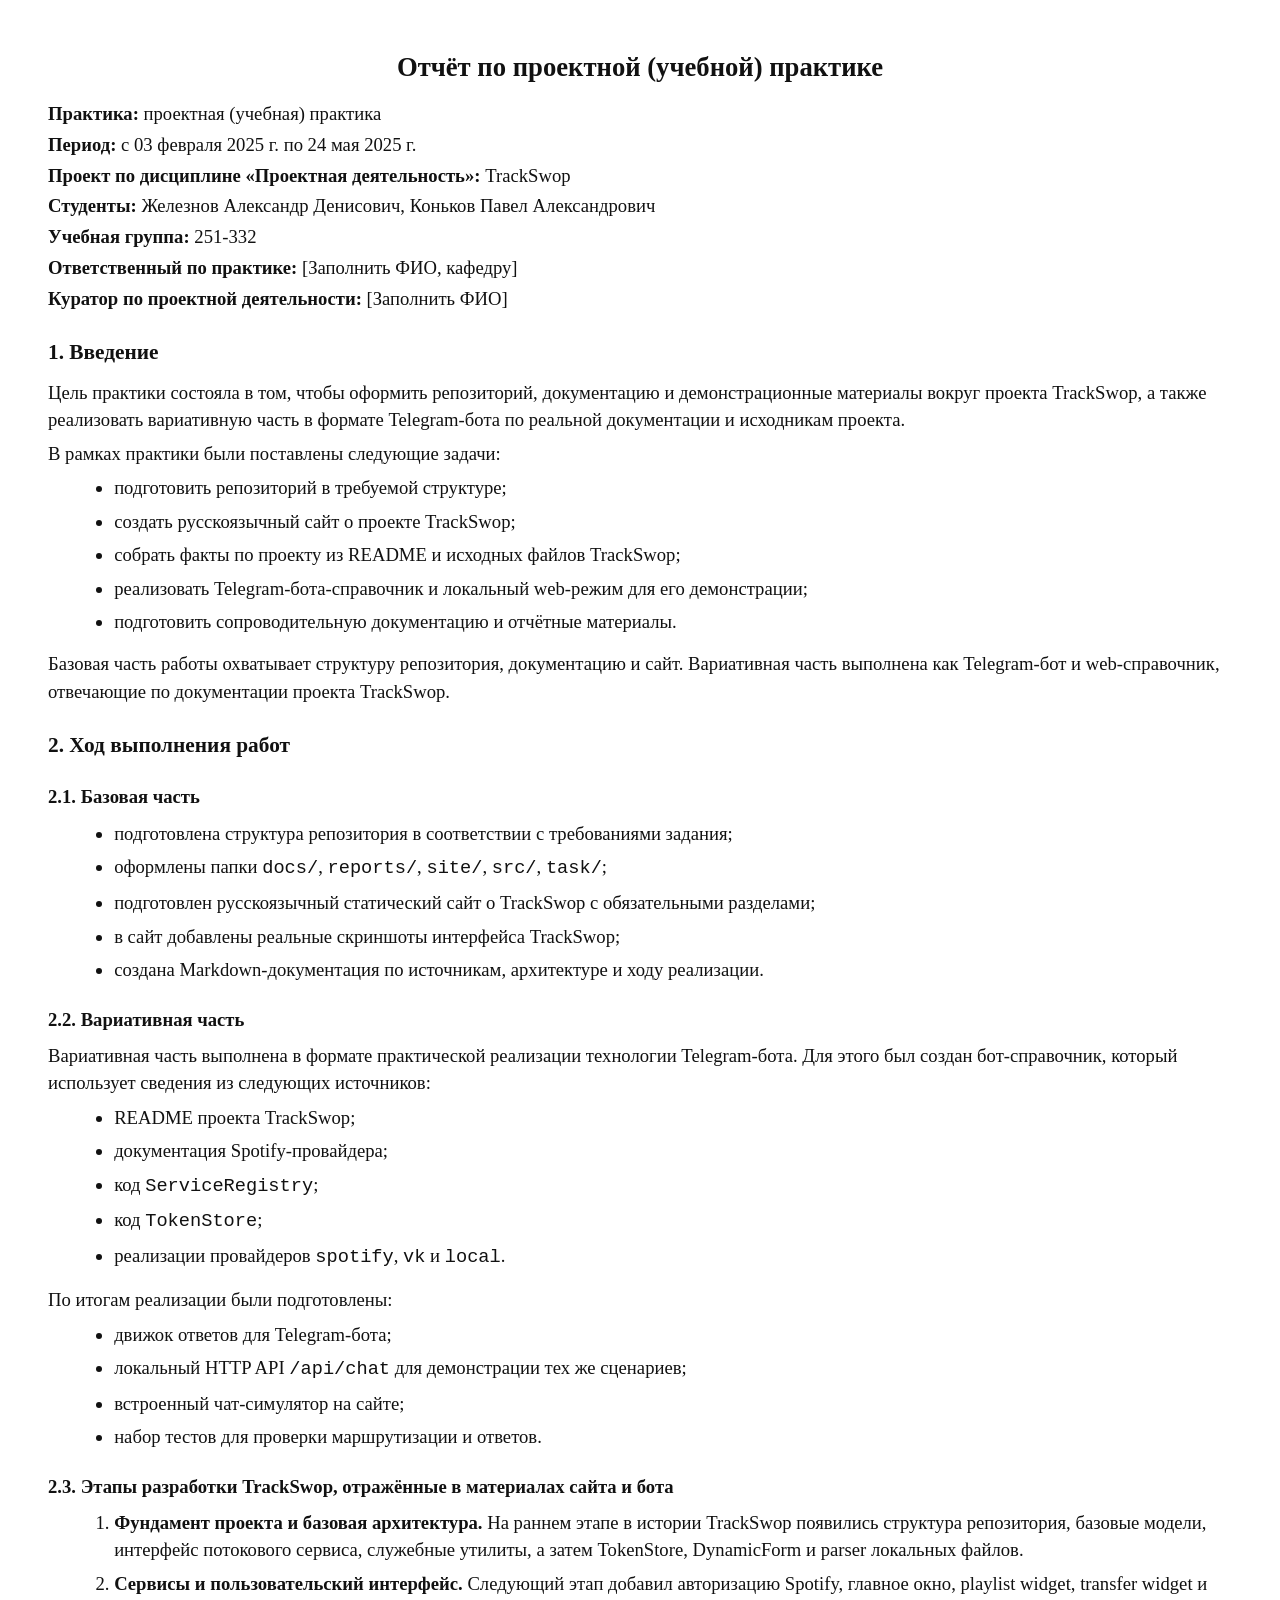
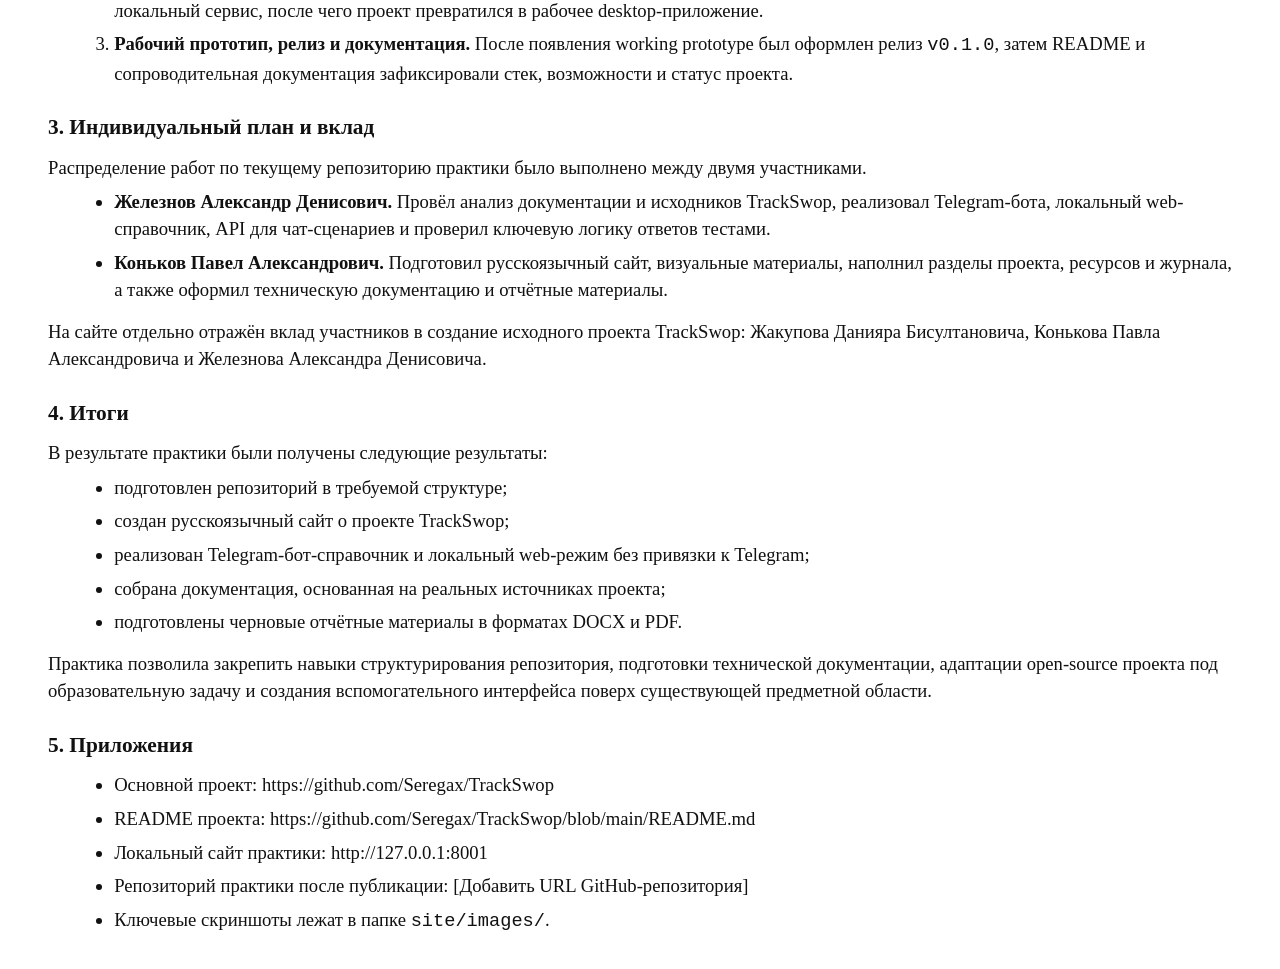
==== reports/report_source.html @ 404b1fda "initial commit" ====
<!doctype html>
<html lang="ru">
  <head>
    <meta charset="utf-8" />
    <title>Отчёт по проектной практике — TrackSwop</title>
    <style>
      body {
        font-family: "Times New Roman", serif;
        font-size: 14pt;
        line-height: 1.45;
        margin: 48px;
        color: #111111;
      }

      h1,
      h2,
      h3 {
        margin-top: 1.2em;
        margin-bottom: 0.5em;
      }

      h1 {
        font-size: 20pt;
        text-align: center;
      }

      h2 {
        font-size: 16pt;
      }

      h3 {
        font-size: 14pt;
      }

      p,
      li {
        margin: 0.35em 0;
      }

      ul,
      ol {
        margin: 0.4em 0 0.8em 1.4em;
      }

      .meta p {
        margin: 0.2em 0;
      }
    </style>
  </head>
  <body>
    <h1>Отчёт по проектной (учебной) практике</h1>

    <div class="meta">
      <p><strong>Практика:</strong> проектная (учебная) практика</p>
      <p><strong>Период:</strong> с 03 февраля 2025 г. по 24 мая 2025 г.</p>
      <p><strong>Проект по дисциплине «Проектная деятельность»:</strong> TrackSwop</p>
      <p><strong>Студенты:</strong> Железнов Александр Денисович, Коньков Павел Александрович</p>
      <p><strong>Учебная группа:</strong> 251-332</p>
      <p><strong>Ответственный по практике:</strong> [Заполнить ФИО, кафедру]</p>
      <p><strong>Куратор по проектной деятельности:</strong> [Заполнить ФИО]</p>
    </div>

    <h2>1. Введение</h2>
    <p>
      Цель практики состояла в том, чтобы оформить репозиторий, документацию и демонстрационные
      материалы вокруг проекта TrackSwop, а также реализовать вариативную часть в формате
      Telegram-бота по реальной документации и исходникам проекта.
    </p>
    <p>В рамках практики были поставлены следующие задачи:</p>
    <ul>
      <li>подготовить репозиторий в требуемой структуре;</li>
      <li>создать русскоязычный сайт о проекте TrackSwop;</li>
      <li>собрать факты по проекту из README и исходных файлов TrackSwop;</li>
      <li>реализовать Telegram-бота-справочник и локальный web-режим для его демонстрации;</li>
      <li>подготовить сопроводительную документацию и отчётные материалы.</li>
    </ul>
    <p>
      Базовая часть работы охватывает структуру репозитория, документацию и сайт. Вариативная
      часть выполнена как Telegram-бот и web-справочник, отвечающие по документации проекта
      TrackSwop.
    </p>

    <h2>2. Ход выполнения работ</h2>

    <h3>2.1. Базовая часть</h3>
    <ul>
      <li>подготовлена структура репозитория в соответствии с требованиями задания;</li>
      <li>оформлены папки <code>docs/</code>, <code>reports/</code>, <code>site/</code>, <code>src/</code>, <code>task/</code>;</li>
      <li>подготовлен русскоязычный статический сайт о TrackSwop с обязательными разделами;</li>
      <li>в сайт добавлены реальные скриншоты интерфейса TrackSwop;</li>
      <li>создана Markdown-документация по источникам, архитектуре и ходу реализации.</li>
    </ul>

    <h3>2.2. Вариативная часть</h3>
    <p>
      Вариативная часть выполнена в формате практической реализации технологии Telegram-бота.
      Для этого был создан бот-справочник, который использует сведения из следующих источников:
    </p>
    <ul>
      <li>README проекта TrackSwop;</li>
      <li>документация Spotify-провайдера;</li>
      <li>код <code>ServiceRegistry</code>;</li>
      <li>код <code>TokenStore</code>;</li>
      <li>реализации провайдеров <code>spotify</code>, <code>vk</code> и <code>local</code>.</li>
    </ul>
    <p>По итогам реализации были подготовлены:</p>
    <ul>
      <li>движок ответов для Telegram-бота;</li>
      <li>локальный HTTP API <code>/api/chat</code> для демонстрации тех же сценариев;</li>
      <li>встроенный чат-симулятор на сайте;</li>
      <li>набор тестов для проверки маршрутизации и ответов.</li>
    </ul>

    <h3>2.3. Этапы разработки TrackSwop, отражённые в материалах сайта и бота</h3>
    <ol>
      <li>
        <strong>Фундамент проекта и базовая архитектура.</strong> На раннем этапе в истории
        TrackSwop появились структура репозитория, базовые модели, интерфейс потокового сервиса,
        служебные утилиты, а затем TokenStore, DynamicForm и parser локальных файлов.
      </li>
      <li>
        <strong>Сервисы и пользовательский интерфейс.</strong> Следующий этап добавил авторизацию
        Spotify, главное окно, playlist widget, transfer widget и локальный сервис, после чего
        проект превратился в рабочее desktop-приложение.
      </li>
      <li>
        <strong>Рабочий прототип, релиз и документация.</strong> После появления working prototype
        был оформлен релиз <code>v0.1.0</code>, затем README и сопроводительная документация
        зафиксировали стек, возможности и статус проекта.
      </li>
    </ol>

    <h2>3. Индивидуальный план и вклад</h2>
    <p>Распределение работ по текущему репозиторию практики было выполнено между двумя участниками.</p>
    <ul>
      <li>
        <strong>Железнов Александр Денисович.</strong> Провёл анализ документации и исходников
        TrackSwop, реализовал Telegram-бота, локальный web-справочник, API для чат-сценариев и
        проверил ключевую логику ответов тестами.
      </li>
      <li>
        <strong>Коньков Павел Александрович.</strong> Подготовил русскоязычный сайт, визуальные
        материалы, наполнил разделы проекта, ресурсов и журнала, а также оформил техническую
        документацию и отчётные материалы.
      </li>
    </ul>
    <p>
      На сайте отдельно отражён вклад участников в создание исходного проекта TrackSwop: Жакупова
      Данияра Бисултановича, Конькова Павла Александровича и Железнова Александра Денисовича.
    </p>

    <h2>4. Итоги</h2>
    <p>В результате практики были получены следующие результаты:</p>
    <ul>
      <li>подготовлен репозиторий в требуемой структуре;</li>
      <li>создан русскоязычный сайт о проекте TrackSwop;</li>
      <li>реализован Telegram-бот-справочник и локальный web-режим без привязки к Telegram;</li>
      <li>собрана документация, основанная на реальных источниках проекта;</li>
      <li>подготовлены черновые отчётные материалы в форматах DOCX и PDF.</li>
    </ul>
    <p>
      Практика позволила закрепить навыки структурирования репозитория, подготовки технической
      документации, адаптации open-source проекта под образовательную задачу и создания
      вспомогательного интерфейса поверх существующей предметной области.
    </p>

    <h2>5. Приложения</h2>
    <ul>
      <li>Основной проект: https://github.com/Seregax/TrackSwop</li>
      <li>README проекта: https://github.com/Seregax/TrackSwop/blob/main/README.md</li>
      <li>Локальный сайт практики: http://127.0.0.1:8001</li>
      <li>Репозиторий практики после публикации: [Добавить URL GitHub-репозитория]</li>
      <li>Ключевые скриншоты лежат в папке <code>site/images/</code>.</li>
    </ul>
  </body>
</html>
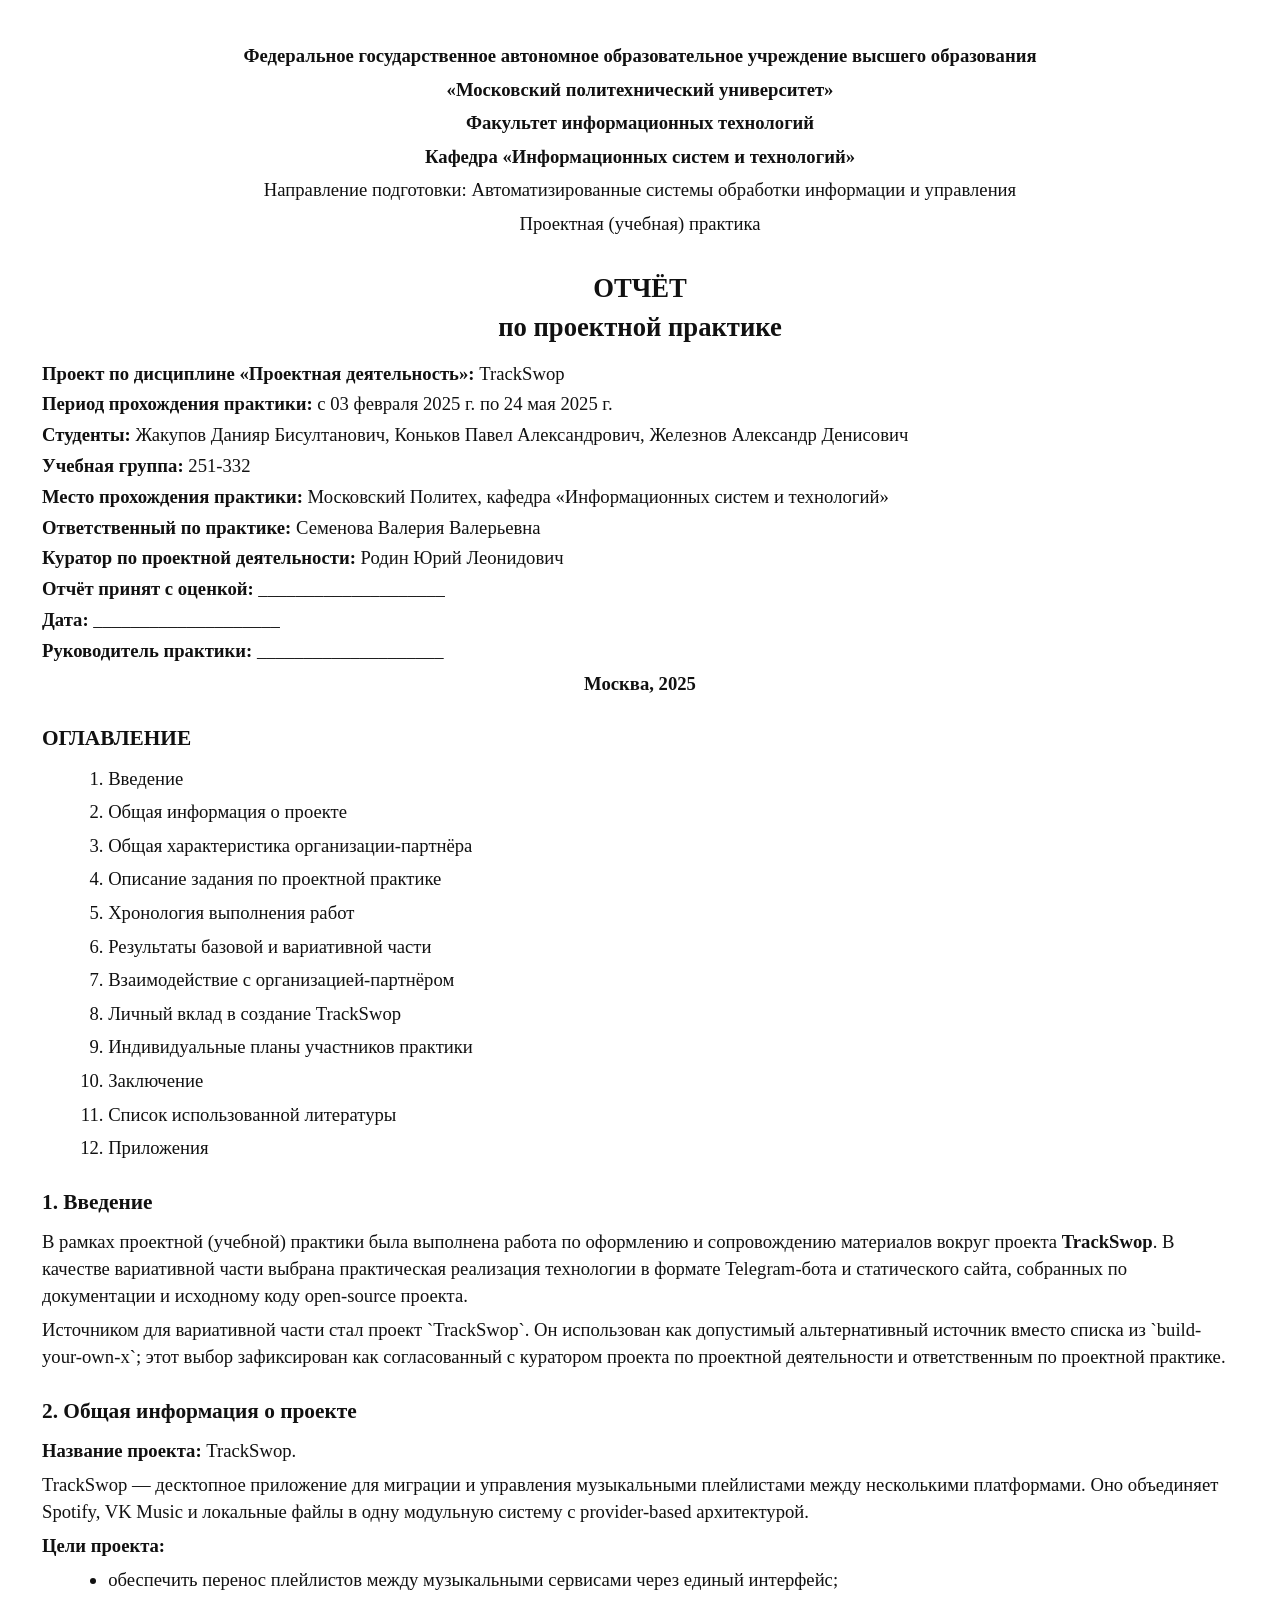
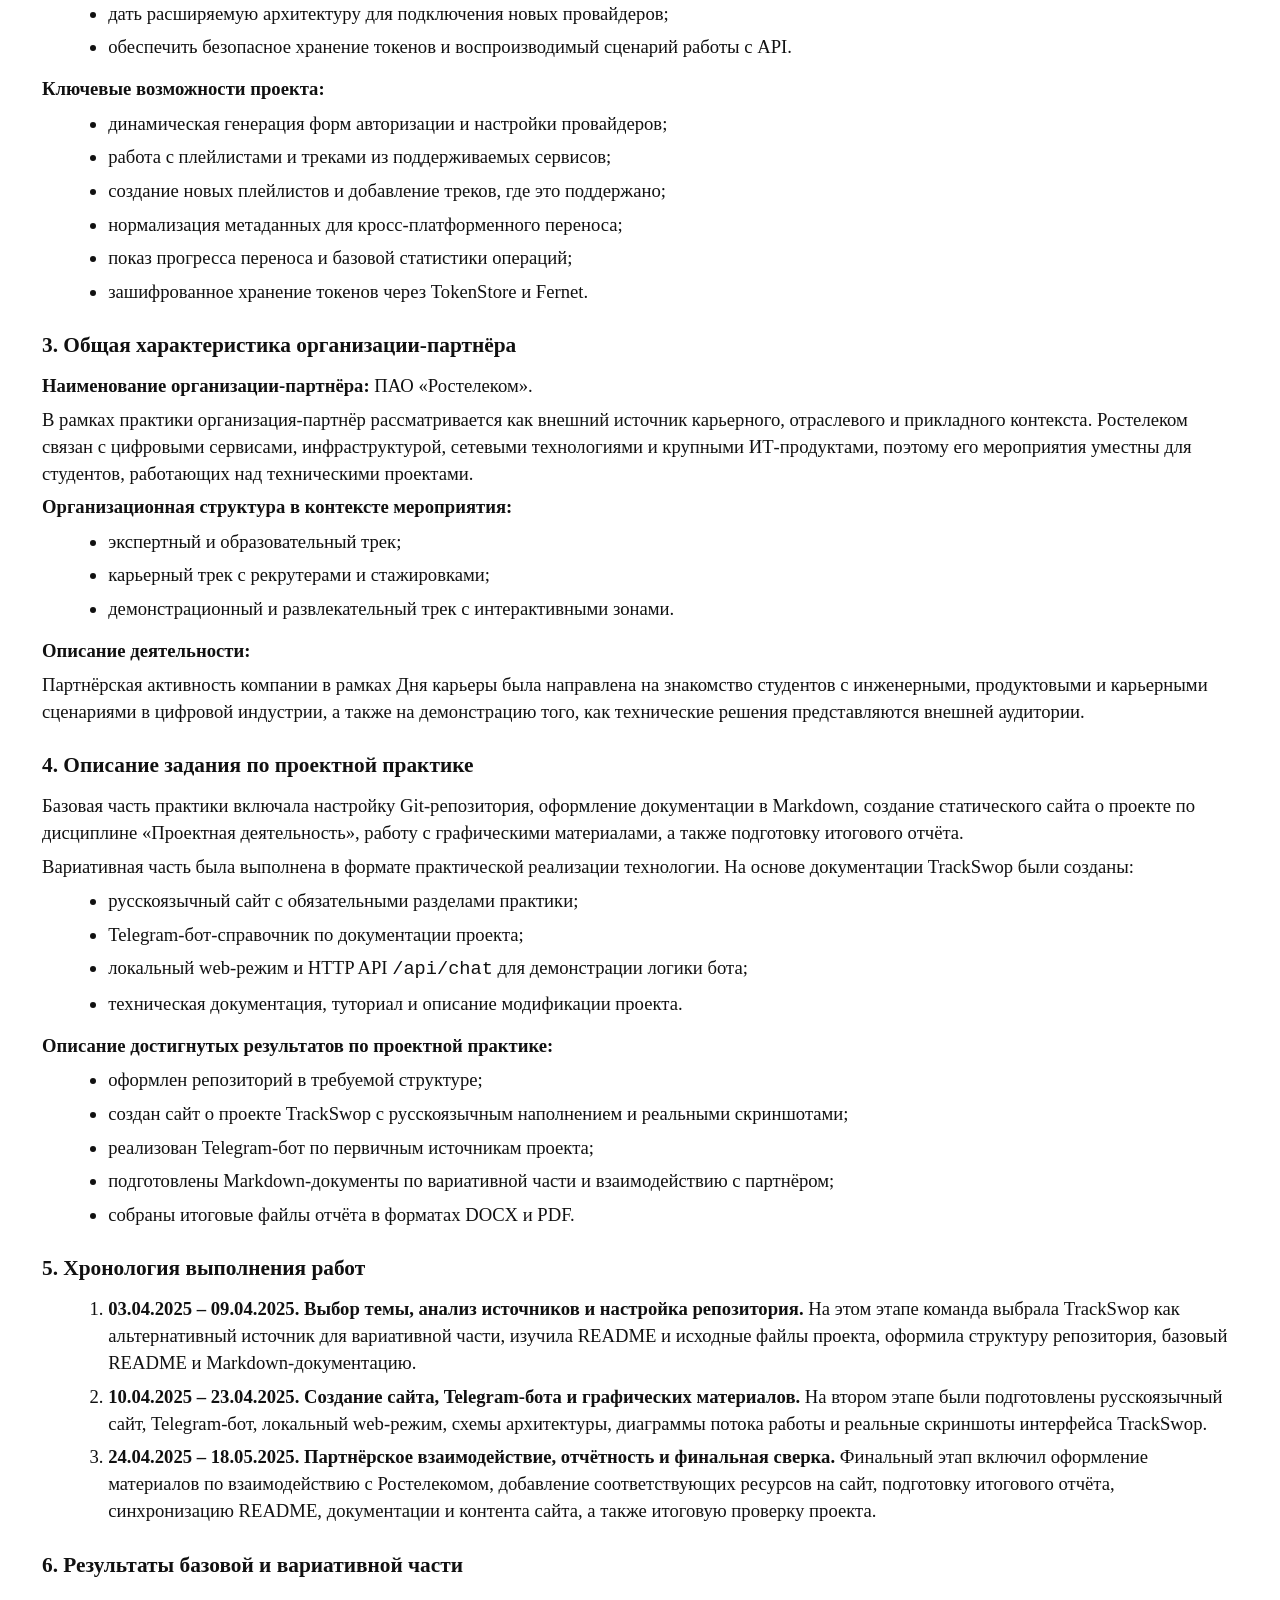
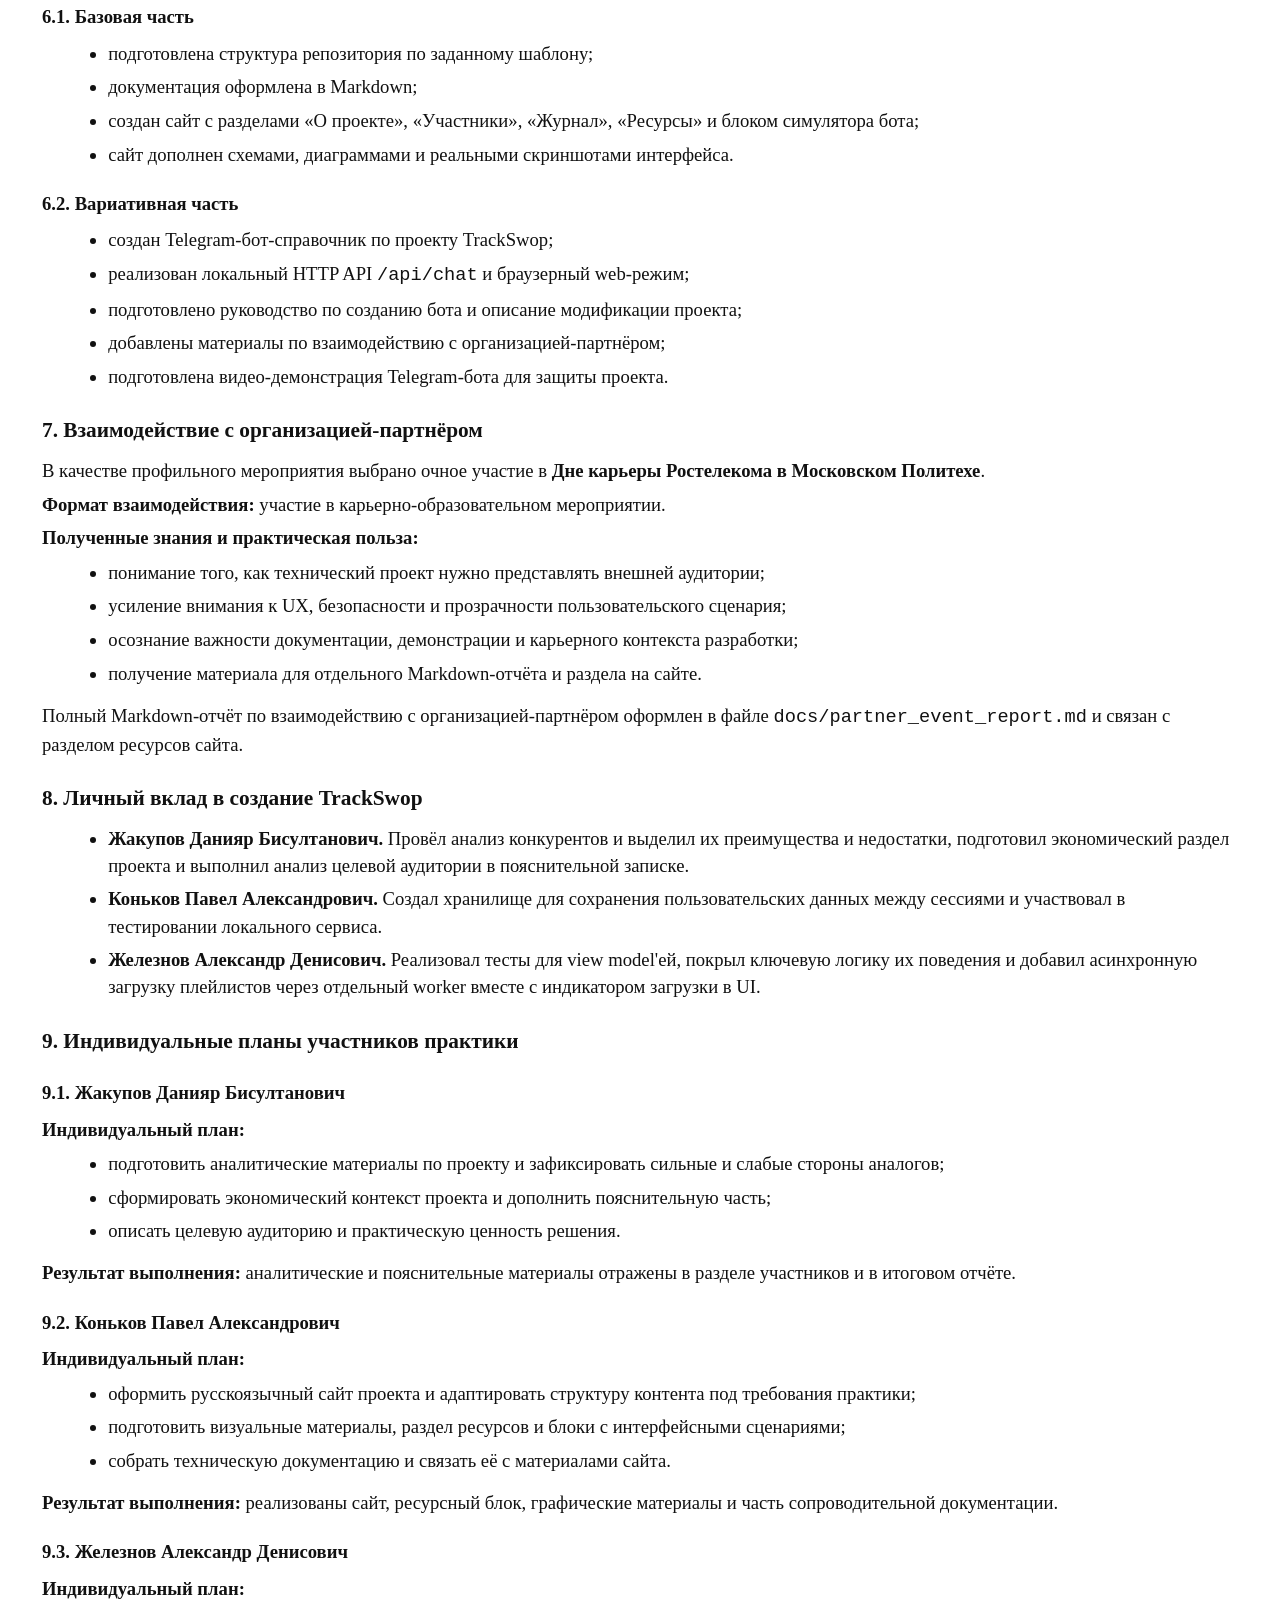
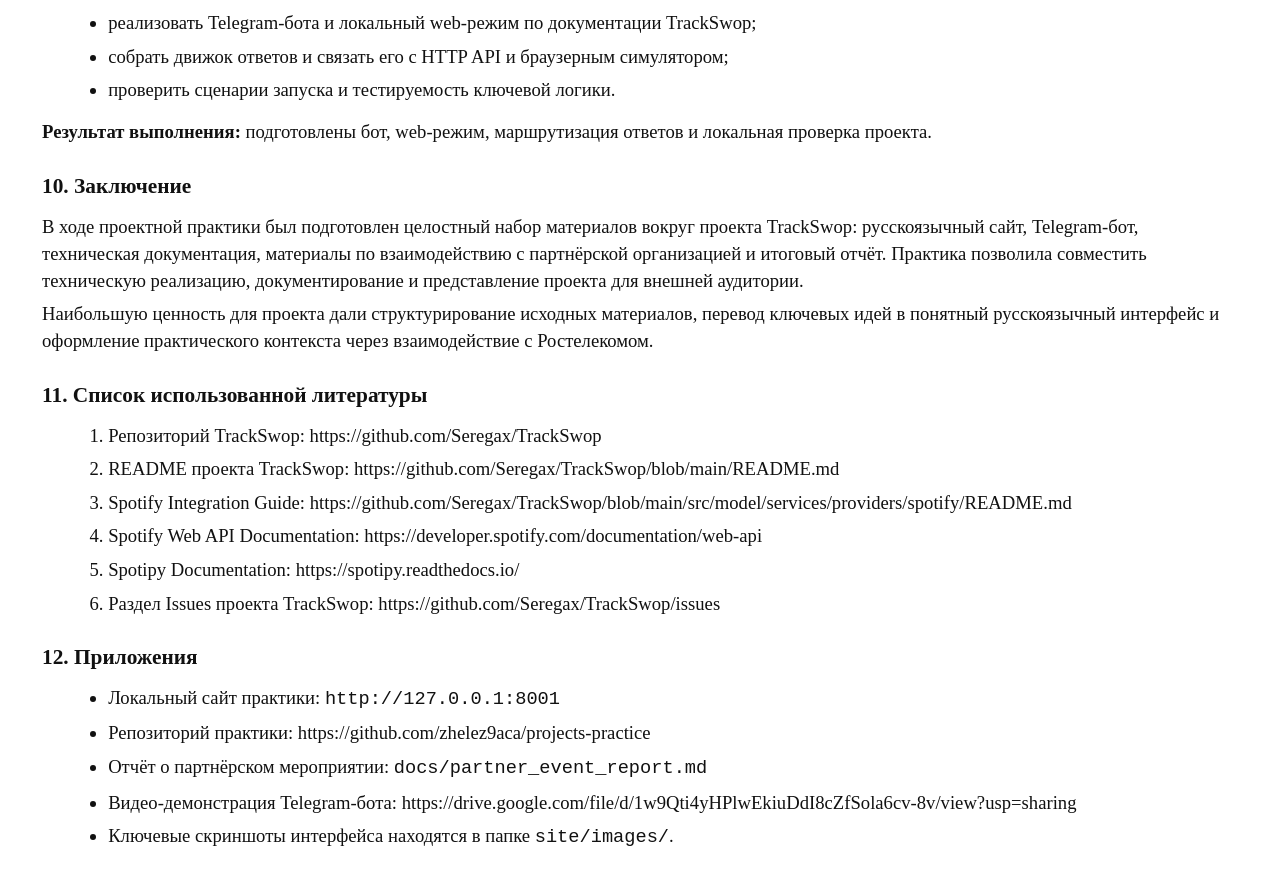
==== commit 56f52708: "final commit" ====
--- a/reports/report_source.html
+++ b/reports/report_source.html
@@ -8,7 +8,7 @@
         font-family: "Times New Roman", serif;
         font-size: 14pt;
         line-height: 1.45;
-        margin: 48px;
+        margin: 42px;
         color: #111111;
       }
 
@@ -42,135 +42,277 @@
         margin: 0.4em 0 0.8em 1.4em;
       }
 
+      .center {
+        text-align: center;
+      }
+
       .meta p {
         margin: 0.2em 0;
+      }
+
+      .page-break {
+        page-break-before: always;
       }
     </style>
   </head>
   <body>
-    <h1>Отчёт по проектной (учебной) практике</h1>
+    <p class="center"><strong>Федеральное государственное автономное образовательное учреждение высшего образования</strong></p>
+    <p class="center"><strong>«Московский политехнический университет»</strong></p>
+    <p class="center"><strong>Факультет информационных технологий</strong></p>
+    <p class="center"><strong>Кафедра «Информационных систем и технологий»</strong></p>
+    <p class="center">Направление подготовки: Автоматизированные системы обработки информации и управления</p>
+    <p class="center">Проектная (учебная) практика</p>
+
+    <h1>ОТЧЁТ<br />по проектной практике</h1>
 
     <div class="meta">
-      <p><strong>Практика:</strong> проектная (учебная) практика</p>
-      <p><strong>Период:</strong> с 03 февраля 2025 г. по 24 мая 2025 г.</p>
       <p><strong>Проект по дисциплине «Проектная деятельность»:</strong> TrackSwop</p>
-      <p><strong>Студенты:</strong> Железнов Александр Денисович, Коньков Павел Александрович</p>
+      <p><strong>Период прохождения практики:</strong> с 03 февраля 2025 г. по 24 мая 2025 г.</p>
+      <p><strong>Студенты:</strong> Жакупов Данияр Бисултанович, Коньков Павел Александрович, Железнов Александр Денисович</p>
       <p><strong>Учебная группа:</strong> 251-332</p>
-      <p><strong>Ответственный по практике:</strong> [Заполнить ФИО, кафедру]</p>
-      <p><strong>Куратор по проектной деятельности:</strong> [Заполнить ФИО]</p>
+      <p><strong>Место прохождения практики:</strong> Московский Политех, кафедра «Информационных систем и технологий»</p>
+      <p><strong>Ответственный по практике:</strong> Семенова Валерия Валерьевна</p>
+      <p><strong>Куратор по проектной деятельности:</strong> Родин Юрий Леонидович</p>
+      <p><strong>Отчёт принят с оценкой:</strong> ____________________</p>
+      <p><strong>Дата:</strong> ____________________</p>
+      <p><strong>Руководитель практики:</strong> ____________________</p>
     </div>
 
+    <p class="center"><strong>Москва, 2025</strong></p>
+
+    <div class="page-break"></div>
+
+    <h2>ОГЛАВЛЕНИЕ</h2>
+    <ol>
+      <li>Введение</li>
+      <li>Общая информация о проекте</li>
+      <li>Общая характеристика организации-партнёра</li>
+      <li>Описание задания по проектной практике</li>
+      <li>Хронология выполнения работ</li>
+      <li>Результаты базовой и вариативной части</li>
+      <li>Взаимодействие с организацией-партнёром</li>
+      <li>Личный вклад в создание TrackSwop</li>
+      <li>Индивидуальные планы участников практики</li>
+      <li>Заключение</li>
+      <li>Список использованной литературы</li>
+      <li>Приложения</li>
+    </ol>
+
     <h2>1. Введение</h2>
     <p>
-      Цель практики состояла в том, чтобы оформить репозиторий, документацию и демонстрационные
-      материалы вокруг проекта TrackSwop, а также реализовать вариативную часть в формате
-      Telegram-бота по реальной документации и исходникам проекта.
-    </p>
-    <p>В рамках практики были поставлены следующие задачи:</p>
-    <ul>
-      <li>подготовить репозиторий в требуемой структуре;</li>
-      <li>создать русскоязычный сайт о проекте TrackSwop;</li>
-      <li>собрать факты по проекту из README и исходных файлов TrackSwop;</li>
-      <li>реализовать Telegram-бота-справочник и локальный web-режим для его демонстрации;</li>
-      <li>подготовить сопроводительную документацию и отчётные материалы.</li>
-    </ul>
-    <p>
-      Базовая часть работы охватывает структуру репозитория, документацию и сайт. Вариативная
-      часть выполнена как Telegram-бот и web-справочник, отвечающие по документации проекта
-      TrackSwop.
-    </p>
-
-    <h2>2. Ход выполнения работ</h2>
-
-    <h3>2.1. Базовая часть</h3>
-    <ul>
-      <li>подготовлена структура репозитория в соответствии с требованиями задания;</li>
-      <li>оформлены папки <code>docs/</code>, <code>reports/</code>, <code>site/</code>, <code>src/</code>, <code>task/</code>;</li>
-      <li>подготовлен русскоязычный статический сайт о TrackSwop с обязательными разделами;</li>
-      <li>в сайт добавлены реальные скриншоты интерфейса TrackSwop;</li>
-      <li>создана Markdown-документация по источникам, архитектуре и ходу реализации.</li>
-    </ul>
-
-    <h3>2.2. Вариативная часть</h3>
-    <p>
-      Вариативная часть выполнена в формате практической реализации технологии Telegram-бота.
-      Для этого был создан бот-справочник, который использует сведения из следующих источников:
-    </p>
-    <ul>
-      <li>README проекта TrackSwop;</li>
-      <li>документация Spotify-провайдера;</li>
-      <li>код <code>ServiceRegistry</code>;</li>
-      <li>код <code>TokenStore</code>;</li>
-      <li>реализации провайдеров <code>spotify</code>, <code>vk</code> и <code>local</code>.</li>
-    </ul>
-    <p>По итогам реализации были подготовлены:</p>
-    <ul>
-      <li>движок ответов для Telegram-бота;</li>
-      <li>локальный HTTP API <code>/api/chat</code> для демонстрации тех же сценариев;</li>
-      <li>встроенный чат-симулятор на сайте;</li>
-      <li>набор тестов для проверки маршрутизации и ответов.</li>
-    </ul>
-
-    <h3>2.3. Этапы разработки TrackSwop, отражённые в материалах сайта и бота</h3>
+      В рамках проектной (учебной) практики была выполнена работа по оформлению и сопровождению
+      материалов вокруг проекта <strong>TrackSwop</strong>. В качестве вариативной части выбрана
+      практическая реализация технологии в формате Telegram-бота и статического сайта, собранных
+      по документации и исходному коду open-source проекта.
+    </p>
+    <p>
+      Источником для вариативной части стал проект `TrackSwop`. Он использован как допустимый
+      альтернативный источник вместо списка из `build-your-own-x`; этот выбор зафиксирован как
+      согласованный с куратором проекта по проектной деятельности и ответственным по проектной
+      практике.
+    </p>
+
+    <h2>2. Общая информация о проекте</h2>
+    <p><strong>Название проекта:</strong> TrackSwop.</p>
+    <p>
+      TrackSwop — десктопное приложение для миграции и управления музыкальными плейлистами между
+      несколькими платформами. Оно объединяет Spotify, VK Music и локальные файлы в одну
+      модульную систему с provider-based архитектурой.
+    </p>
+    <p><strong>Цели проекта:</strong></p>
+    <ul>
+      <li>обеспечить перенос плейлистов между музыкальными сервисами через единый интерфейс;</li>
+      <li>дать расширяемую архитектуру для подключения новых провайдеров;</li>
+      <li>обеспечить безопасное хранение токенов и воспроизводимый сценарий работы с API.</li>
+    </ul>
+    <p><strong>Ключевые возможности проекта:</strong></p>
+    <ul>
+      <li>динамическая генерация форм авторизации и настройки провайдеров;</li>
+      <li>работа с плейлистами и треками из поддерживаемых сервисов;</li>
+      <li>создание новых плейлистов и добавление треков, где это поддержано;</li>
+      <li>нормализация метаданных для кросс-платформенного переноса;</li>
+      <li>показ прогресса переноса и базовой статистики операций;</li>
+      <li>зашифрованное хранение токенов через TokenStore и Fernet.</li>
+    </ul>
+
+    <h2>3. Общая характеристика организации-партнёра</h2>
+    <p><strong>Наименование организации-партнёра:</strong> ПАО «Ростелеком».</p>
+    <p>
+      В рамках практики организация-партнёр рассматривается как внешний источник карьерного,
+      отраслевого и прикладного контекста. Ростелеком связан с цифровыми сервисами, инфраструктурой,
+      сетевыми технологиями и крупными ИТ-продуктами, поэтому его мероприятия уместны для студентов,
+      работающих над техническими проектами.
+    </p>
+    <p><strong>Организационная структура в контексте мероприятия:</strong></p>
+    <ul>
+      <li>экспертный и образовательный трек;</li>
+      <li>карьерный трек с рекрутерами и стажировками;</li>
+      <li>демонстрационный и развлекательный трек с интерактивными зонами.</li>
+    </ul>
+    <p><strong>Описание деятельности:</strong></p>
+    <p>
+      Партнёрская активность компании в рамках Дня карьеры была направлена на знакомство студентов
+      с инженерными, продуктовыми и карьерными сценариями в цифровой индустрии, а также на
+      демонстрацию того, как технические решения представляются внешней аудитории.
+    </p>
+
+    <h2>4. Описание задания по проектной практике</h2>
+    <p>
+      Базовая часть практики включала настройку Git-репозитория, оформление документации в Markdown,
+      создание статического сайта о проекте по дисциплине «Проектная деятельность», работу с
+      графическими материалами, а также подготовку итогового отчёта.
+    </p>
+    <p>
+      Вариативная часть была выполнена в формате практической реализации технологии. На основе
+      документации TrackSwop были созданы:
+    </p>
+    <ul>
+      <li>русскоязычный сайт с обязательными разделами практики;</li>
+      <li>Telegram-бот-справочник по документации проекта;</li>
+      <li>локальный web-режим и HTTP API <code>/api/chat</code> для демонстрации логики бота;</li>
+      <li>техническая документация, туториал и описание модификации проекта.</li>
+    </ul>
+    <p><strong>Описание достигнутых результатов по проектной практике:</strong></p>
+    <ul>
+      <li>оформлен репозиторий в требуемой структуре;</li>
+      <li>создан сайт о проекте TrackSwop с русскоязычным наполнением и реальными скриншотами;</li>
+      <li>реализован Telegram-бот по первичным источникам проекта;</li>
+      <li>подготовлены Markdown-документы по вариативной части и взаимодействию с партнёром;</li>
+      <li>собраны итоговые файлы отчёта в форматах DOCX и PDF.</li>
+    </ul>
+
+    <h2>5. Хронология выполнения работ</h2>
     <ol>
       <li>
-        <strong>Фундамент проекта и базовая архитектура.</strong> На раннем этапе в истории
-        TrackSwop появились структура репозитория, базовые модели, интерфейс потокового сервиса,
-        служебные утилиты, а затем TokenStore, DynamicForm и parser локальных файлов.
-      </li>
-      <li>
-        <strong>Сервисы и пользовательский интерфейс.</strong> Следующий этап добавил авторизацию
-        Spotify, главное окно, playlist widget, transfer widget и локальный сервис, после чего
-        проект превратился в рабочее desktop-приложение.
-      </li>
-      <li>
-        <strong>Рабочий прототип, релиз и документация.</strong> После появления working prototype
-        был оформлен релиз <code>v0.1.0</code>, затем README и сопроводительная документация
-        зафиксировали стек, возможности и статус проекта.
+        <strong>03.04.2025 – 09.04.2025. Выбор темы, анализ источников и настройка репозитория.</strong>
+        На этом этапе команда выбрала TrackSwop как альтернативный источник для вариативной части,
+        изучила README и исходные файлы проекта, оформила структуру репозитория, базовый README и
+        Markdown-документацию.
+      </li>
+      <li>
+        <strong>10.04.2025 – 23.04.2025. Создание сайта, Telegram-бота и графических материалов.</strong>
+        На втором этапе были подготовлены русскоязычный сайт, Telegram-бот, локальный web-режим,
+        схемы архитектуры, диаграммы потока работы и реальные скриншоты интерфейса TrackSwop.
+      </li>
+      <li>
+        <strong>24.04.2025 – 18.05.2025. Партнёрское взаимодействие, отчётность и финальная сверка.</strong>
+        Финальный этап включил оформление материалов по взаимодействию с Ростелекомом, добавление
+        соответствующих ресурсов на сайт, подготовку итогового отчёта, синхронизацию README,
+        документации и контента сайта, а также итоговую проверку проекта.
       </li>
     </ol>
 
-    <h2>3. Индивидуальный план и вклад</h2>
-    <p>Распределение работ по текущему репозиторию практики было выполнено между двумя участниками.</p>
-    <ul>
-      <li>
-        <strong>Железнов Александр Денисович.</strong> Провёл анализ документации и исходников
-        TrackSwop, реализовал Telegram-бота, локальный web-справочник, API для чат-сценариев и
-        проверил ключевую логику ответов тестами.
-      </li>
-      <li>
-        <strong>Коньков Павел Александрович.</strong> Подготовил русскоязычный сайт, визуальные
-        материалы, наполнил разделы проекта, ресурсов и журнала, а также оформил техническую
-        документацию и отчётные материалы.
-      </li>
-    </ul>
-    <p>
-      На сайте отдельно отражён вклад участников в создание исходного проекта TrackSwop: Жакупова
-      Данияра Бисултановича, Конькова Павла Александровича и Железнова Александра Денисовича.
-    </p>
-
-    <h2>4. Итоги</h2>
-    <p>В результате практики были получены следующие результаты:</p>
-    <ul>
-      <li>подготовлен репозиторий в требуемой структуре;</li>
-      <li>создан русскоязычный сайт о проекте TrackSwop;</li>
-      <li>реализован Telegram-бот-справочник и локальный web-режим без привязки к Telegram;</li>
-      <li>собрана документация, основанная на реальных источниках проекта;</li>
-      <li>подготовлены черновые отчётные материалы в форматах DOCX и PDF.</li>
-    </ul>
-    <p>
-      Практика позволила закрепить навыки структурирования репозитория, подготовки технической
-      документации, адаптации open-source проекта под образовательную задачу и создания
-      вспомогательного интерфейса поверх существующей предметной области.
-    </p>
-
-    <h2>5. Приложения</h2>
-    <ul>
-      <li>Основной проект: https://github.com/Seregax/TrackSwop</li>
-      <li>README проекта: https://github.com/Seregax/TrackSwop/blob/main/README.md</li>
-      <li>Локальный сайт практики: http://127.0.0.1:8001</li>
-      <li>Репозиторий практики после публикации: [Добавить URL GitHub-репозитория]</li>
-      <li>Ключевые скриншоты лежат в папке <code>site/images/</code>.</li>
+    <h2>6. Результаты базовой и вариативной части</h2>
+    <h3>6.1. Базовая часть</h3>
+    <ul>
+      <li>подготовлена структура репозитория по заданному шаблону;</li>
+      <li>документация оформлена в Markdown;</li>
+      <li>создан сайт с разделами «О проекте», «Участники», «Журнал», «Ресурсы» и блоком симулятора бота;</li>
+      <li>сайт дополнен схемами, диаграммами и реальными скриншотами интерфейса.</li>
+    </ul>
+    <h3>6.2. Вариативная часть</h3>
+    <ul>
+      <li>создан Telegram-бот-справочник по проекту TrackSwop;</li>
+      <li>реализован локальный HTTP API <code>/api/chat</code> и браузерный web-режим;</li>
+      <li>подготовлено руководство по созданию бота и описание модификации проекта;</li>
+      <li>добавлены материалы по взаимодействию с организацией-партнёром;</li>
+      <li>подготовлена видео-демонстрация Telegram-бота для защиты проекта.</li>
+    </ul>
+
+    <h2>7. Взаимодействие с организацией-партнёром</h2>
+    <p>
+      В качестве профильного мероприятия выбрано очное участие в <strong>Дне карьеры Ростелекома
+      в Московском Политехе</strong>.
+    </p>
+    <p><strong>Формат взаимодействия:</strong> участие в карьерно-образовательном мероприятии.</p>
+    <p><strong>Полученные знания и практическая польза:</strong></p>
+    <ul>
+      <li>понимание того, как технический проект нужно представлять внешней аудитории;</li>
+      <li>усиление внимания к UX, безопасности и прозрачности пользовательского сценария;</li>
+      <li>осознание важности документации, демонстрации и карьерного контекста разработки;</li>
+      <li>получение материала для отдельного Markdown-отчёта и раздела на сайте.</li>
+    </ul>
+    <p>
+      Полный Markdown-отчёт по взаимодействию с организацией-партнёром оформлен в файле
+      <code>docs/partner_event_report.md</code> и связан с разделом ресурсов сайта.
+    </p>
+
+    <h2>8. Личный вклад в создание TrackSwop</h2>
+    <ul>
+      <li>
+        <strong>Жакупов Данияр Бисултанович.</strong> Провёл анализ конкурентов и выделил их
+        преимущества и недостатки, подготовил экономический раздел проекта и выполнил анализ
+        целевой аудитории в пояснительной записке.
+      </li>
+      <li>
+        <strong>Коньков Павел Александрович.</strong> Создал хранилище для сохранения
+        пользовательских данных между сессиями и участвовал в тестировании локального сервиса.
+      </li>
+      <li>
+        <strong>Железнов Александр Денисович.</strong> Реализовал тесты для view model'ей, покрыл
+        ключевую логику их поведения и добавил асинхронную загрузку плейлистов через отдельный
+        worker вместе с индикатором загрузки в UI.
+      </li>
+    </ul>
+
+    <h2>9. Индивидуальные планы участников практики</h2>
+    <h3>9.1. Жакупов Данияр Бисултанович</h3>
+    <p><strong>Индивидуальный план:</strong></p>
+    <ul>
+      <li>подготовить аналитические материалы по проекту и зафиксировать сильные и слабые стороны аналогов;</li>
+      <li>сформировать экономический контекст проекта и дополнить пояснительную часть;</li>
+      <li>описать целевую аудиторию и практическую ценность решения.</li>
+    </ul>
+    <p><strong>Результат выполнения:</strong> аналитические и пояснительные материалы отражены в разделе участников и в итоговом отчёте.</p>
+
+    <h3>9.2. Коньков Павел Александрович</h3>
+    <p><strong>Индивидуальный план:</strong></p>
+    <ul>
+      <li>оформить русскоязычный сайт проекта и адаптировать структуру контента под требования практики;</li>
+      <li>подготовить визуальные материалы, раздел ресурсов и блоки с интерфейсными сценариями;</li>
+      <li>собрать техническую документацию и связать её с материалами сайта.</li>
+    </ul>
+    <p><strong>Результат выполнения:</strong> реализованы сайт, ресурсный блок, графические материалы и часть сопроводительной документации.</p>
+
+    <h3>9.3. Железнов Александр Денисович</h3>
+    <p><strong>Индивидуальный план:</strong></p>
+    <ul>
+      <li>реализовать Telegram-бота и локальный web-режим по документации TrackSwop;</li>
+      <li>собрать движок ответов и связать его с HTTP API и браузерным симулятором;</li>
+      <li>проверить сценарии запуска и тестируемость ключевой логики.</li>
+    </ul>
+    <p><strong>Результат выполнения:</strong> подготовлены бот, web-режим, маршрутизация ответов и локальная проверка проекта.</p>
+
+    <h2>10. Заключение</h2>
+    <p>
+      В ходе проектной практики был подготовлен целостный набор материалов вокруг проекта
+      TrackSwop: русскоязычный сайт, Telegram-бот, техническая документация, материалы по
+      взаимодействию с партнёрской организацией и итоговый отчёт. Практика позволила совместить
+      техническую реализацию, документирование и представление проекта для внешней аудитории.
+    </p>
+    <p>
+      Наибольшую ценность для проекта дали структурирование исходных материалов, перевод ключевых
+      идей в понятный русскоязычный интерфейс и оформление практического контекста через
+      взаимодействие с Ростелекомом.
+    </p>
+
+    <h2>11. Список использованной литературы</h2>
+    <ol>
+      <li>Репозиторий TrackSwop: https://github.com/Seregax/TrackSwop</li>
+      <li>README проекта TrackSwop: https://github.com/Seregax/TrackSwop/blob/main/README.md</li>
+      <li>Spotify Integration Guide: https://github.com/Seregax/TrackSwop/blob/main/src/model/services/providers/spotify/README.md</li>
+      <li>Spotify Web API Documentation: https://developer.spotify.com/documentation/web-api</li>
+      <li>Spotipy Documentation: https://spotipy.readthedocs.io/</li>
+      <li>Раздел Issues проекта TrackSwop: https://github.com/Seregax/TrackSwop/issues</li>
+    </ol>
+
+    <h2>12. Приложения</h2>
+    <ul>
+      <li>Локальный сайт практики: <code>http://127.0.0.1:8001</code></li>
+      <li>Репозиторий практики: https://github.com/zhelez9aca/projects-practice</li>
+      <li>Отчёт о партнёрском мероприятии: <code>docs/partner_event_report.md</code></li>
+      <li>Видео-демонстрация Telegram-бота: https://drive.google.com/file/d/1w9Qti4yHPlwEkiuDdI8cZfSola6cv-8v/view?usp=sharing</li>
+      <li>Ключевые скриншоты интерфейса находятся в папке <code>site/images/</code>.</li>
     </ul>
   </body>
 </html>
